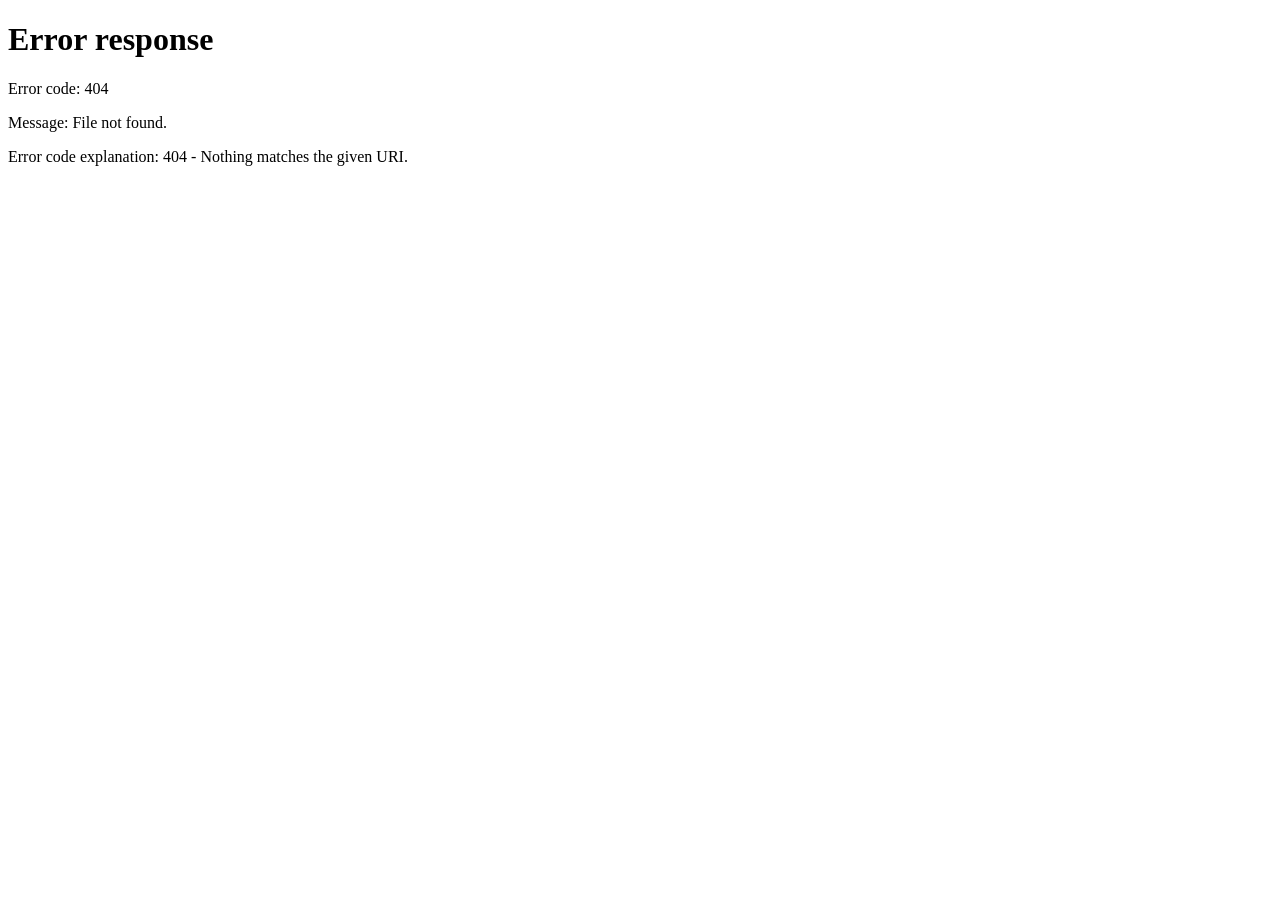
==== dashboard.html @ 223e4437 "Add files via upload" ====
<!DOCTYPE html>
<html lang="en">
<head>
    <meta charset="UTF-8">
    <title>Teacher Dashboard</title>
    <meta name="viewport" content="width=device-width, initial-scale=1.0">

    <!-- CSS -->
    <link rel="stylesheet" href="css/dashboard.css">

    <!-- Font Awesome -->
    <link rel="stylesheet"
    href="https://cdnjs.cloudflare.com/ajax/libs/font-awesome/6.5.0/css/all.min.css">
</head>
<body>

<!-- ================= NAVBAR ================= -->
<div class="navbar">
    <h2 class="logo">Teacher Dashboard</h2>

    <ul class="nav-menu">
        <li><a href="#">Home</a></li>

        <li class="dropdown">
            <a href="#">Students ▾</a>
            <ul class="dropdown-menu">
                <li><a href="student.html">Student List</a></li>
                <li><a href="attendance.html">Attendance</a></li>
            </ul>
        </li>

        <li class="dropdown">
            <a href="#">Academics ▾</a>
            <ul class="dropdown-menu">
                <li><a href="assignment.html">Assignments</a></li>
                <li><a href="result.html">Results</a></li>
            </ul>
        </li>

        <li class="dropdown">
            <a href="#">Communication ▾</a>
            <ul class="dropdown-menu">
                <li><a href="annousement.html">Announcements</a></li>
                <li><a href="message.html">Messages</a></li>
            </ul>
        </li>
    </ul>

    <!-- Profile Dropdown -->
    <div class="profile-dropdown">
        <i class="fa-solid fa-user profile-icon"></i>

        <div class="profile-menu">
            <a href="profile.html">View Profile</a>
            <a href="profile.html">Edit Profile</a>
            <a href="#">Logout</a>
        </div>
    </div>
</div>

<!-- ================= DASHBOARD CARDS ================= -->
<div class="dashboard-cards">

    <div class="card">
        <h3>Total Students</h3>
        <p class="number">8</p>
    </div>

    <div class="card">
        <h3>Assignments</h3>
        <p>5 Pending</p>
    </div>

    <div class="card">
        <h3>Results</h3>
        <p>Updated</p>
    </div>

    <div class="card">
        <h3>Attendance</h3>
        <p>Average 76%</p>
    </div>

    <div class="card">
        <h3>Messages</h3>
        <p>3 New</p>
    </div>

</div>

<!-- ================= STUDENT TABLE ================= -->
<div class="table-container">
    <table class="dashboard-table">
        <thead>
            <tr>
                <th>Roll No</th>
                <th>Name</th>
                <th>Email</th>
                <th>Attendance</th>
                <th>Status</th>
            </tr>
        </thead>
        <tbody>
            <tr>
                <td>01</td>
                <td>Vaishnavi Yadav</td>
                <td>95%</td>
                <td>vaishnavi@gmail.com</td>
                <td class="active">Active</td>
            </tr>
            <tr>
                <td>02</td>
                <td>Rahul Sharma</td>
                <td>82%</td>
                <td>rahul@gmail.com</td>
                <td class="active">Active</td>
            </tr>
            <tr>
                <td>03</td>
                <td>Anita Singh</td>
                <td>60%</td>
                <td>anita@gmail.com</td>
                <td class="inactive">Low</td>
            </tr>
            <tr>
                <td>04</td>
                <td>Amit Kumar</td>
                <td>88%</td>
                <td>amit@gmail.com</td>
                <td class="active">Active</td>
            </tr>
            <tr>
                <td>05</td>
                <td>Pooja Verma</td>
                <td>72%</td>
                <td>pooja@gmail.com</td>
                <td class="active">Active</td>
            </tr>
            <tr>
                <td>06</td>
                <td>Sneha Patil</td>
                <td>55%</td>
                <td>sneha@gmail.com</td>
                <td class="inactive">Low</td>
            </tr>
            <tr>
                <td>07</td>
                <td>Rohit Mehta</td>
                <td>90%</td>
                <td>rohit@gmail.com</td>
                <td class="active">Active</td>
            </tr>
            <tr>
                <td>08</td>
                <td>Kavita Joshi</td>
                <td>65%</td>
                <td>kavita@gmail.com</td>
                <td class="inactive">Low</td>
            </tr>
        </tbody>
    </table>
</div>
<script>
    

let user = sessionStorage.getItem("user");

if(!user){
    window.location.href = "login.html";
}

function logout(){
    sessionStorage.removeItem("user");
    window.location.href = "login.html";
}

</script>


</body>
</html>
---- css/dashboard.css ----
/* ================= RESET ================= */
*{
    margin:0;
    padding:0;
    box-sizing:border-box;
    font-family:'Segoe UI', sans-serif;
}

body{
    background:#f4f6f9;
}

/* ================= NAVBAR ================= */
.navbar{
    background:#1e3c72;
    color:white;
    padding:15px 30px;
    display:flex;
    align-items:center;
    justify-content:space-between;
}

.logo{
    font-size:22px;
}

.nav-menu{
    list-style:none;
    display:flex;
    gap:25px;
}

.nav-menu li{
    position:relative;
}

.nav-menu li a{
    text-decoration:none;
    color:white;
    font-weight:500;
}

/* ================= DROPDOWN ================= */
.dropdown-menu{
    display:none;
    position:absolute;
    background:white;
    top:35px;
    left:0;
    min-width:160px;
    border-radius:6px;
    overflow:hidden;
    box-shadow:0 4px 8px rgba(0,0,0,0.1);
}

.dropdown-menu li{
    padding:10px;
}

.dropdown-menu li a{
    color:#1e3c72;
    display:block;
}

.dropdown-menu li:hover{
    background:#f1f1f1;
}

.dropdown:hover .dropdown-menu{
    display:block;
}

/* ================= PROFILE ================= */
.profile-dropdown{
    position:relative;
}

.profile-icon{
    font-size:18px;
    cursor:pointer;
    background:white;
    color:#1e3c72;
    padding:8px 12px;
    border-radius:50%;
}

.profile-menu{
    display:none;
    position:absolute;
    right:0;
    top:40px;
    background:white;
    width:160px;
    border-radius:6px;
    box-shadow:0 4px 8px rgba(0,0,0,0.1);
    overflow:hidden;
}

.profile-menu a{
    display:block;
    padding:10px;
    text-decoration:none;
    color:#1e3c72;
}

.profile-menu a:hover{
    background:#f1f1f1;
}

.profile-dropdown:hover .profile-menu{
    display:block;
}

/* ================= CARDS ================= */
.dashboard-cards{
    display:grid;
    grid-template-columns:repeat(auto-fit,minmax(220px,1fr));
    gap:20px;
    padding:30px;
}

.card{
    background:white;
    padding:25px;
    border-radius:10px;
    box-shadow:0 4px 10px rgba(0,0,0,0.1);
    text-align:center;
}

.card h3{
    margin-bottom:10px;
    color:#1e3c72;
}

.number{
    font-size:28px;
    font-weight:bold;
    color:#ff5722;
}

/* ================= TABLE ================= */
.table-container{
    padding:20px;
    overflow-x:auto;
}

.dashboard-table{
    width:100%;
    border-collapse:collapse;
    background:white;
}

.dashboard-table th,
.dashboard-table td{
    padding:12px;
    border:1px solid #ddd;
    text-align:center;
}

.dashboard-table th{
    background:#1e3c72;
    color:white;
}

.active{
    color:green;
    font-weight:bold;
}

.inactive{
    color:red;
    font-weight:bold;
}

/* ================= RESPONSIVE ================= */
@media(max-width:768px){
    .nav-menu{
        display:none;
    }
}
/* ================= RESPONSIVE TABLE ================= */

@media(max-width:768px){

.dashboard-table thead{
    display:none;
}

.dashboard-table,
.dashboard-table tbody,
.dashboard-table tr,
.dashboard-table td{
    display:block;
    width:100%;
}

.dashboard-table tr{
    margin-bottom:15px;
    background:#ffffff;
    padding:15px;
    border-radius:10px;
    box-shadow:0 4px 10px rgba(0,0,0,0.1);
}

.dashboard-table td{
    text-align:left;
    padding:10px;
    position:relative;
    padding-left:50%;
    border:none;
    border-bottom:1px solid #eee;
}

.dashboard-table td:last-child{
    border-bottom:none;
}

.dashboard-table td::before{
    content:attr(data-label);
    position:absolute;
    left:10px;
    top:10px;
    font-weight:bold;
    color:#1e3c72;
}

}
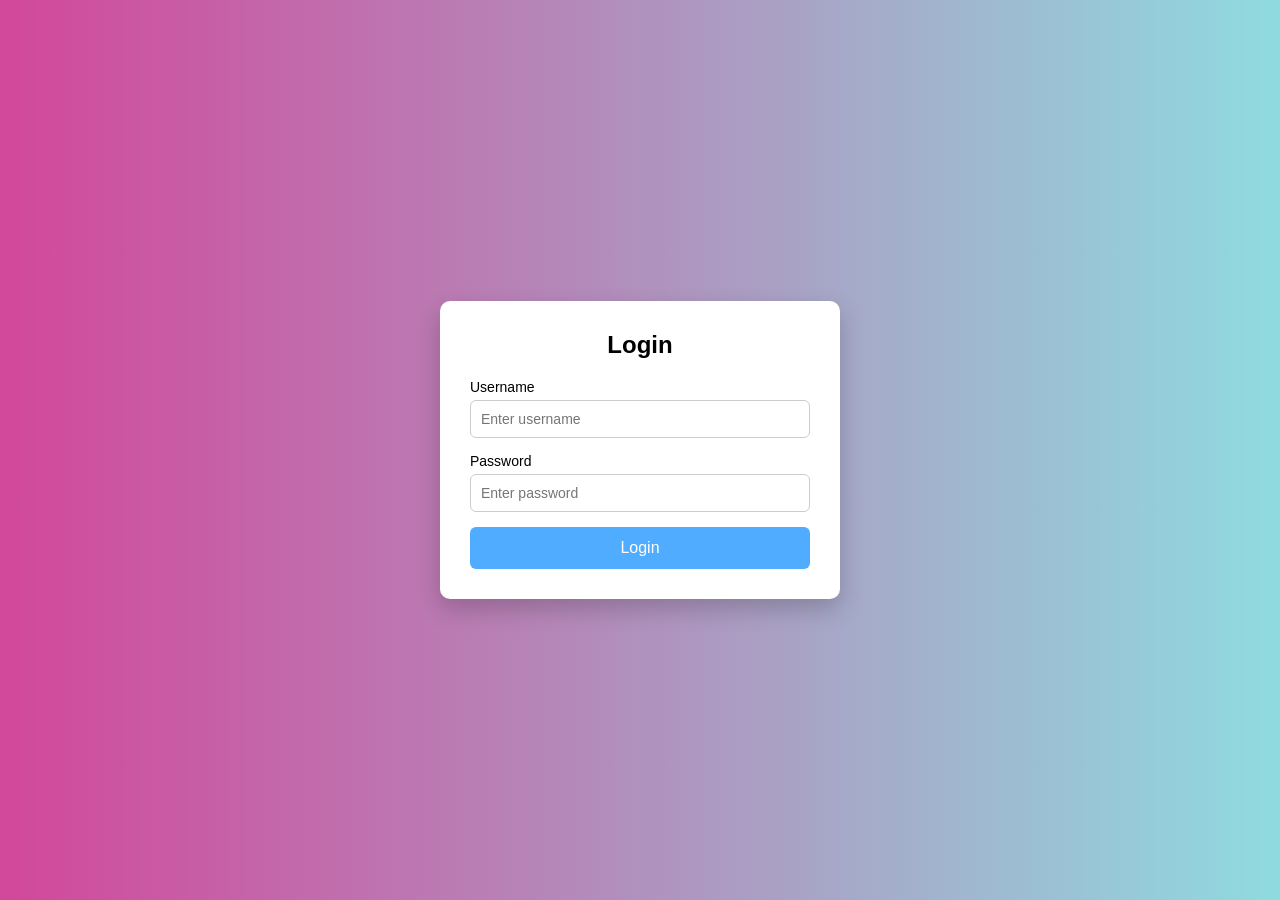
==== commit 062a2bf7: "Add files via upload" ====
--- a/dashboard.html
+++ b/dashboard.html
@@ -166,12 +166,12 @@
 let user = sessionStorage.getItem("user");
 
 if(!user){
-    window.location.href = "login.html";
+    window.location.href = "index.html";
 }
 
 function logout(){
     sessionStorage.removeItem("user");
-    window.location.href = "login.html";
+    window.location.href = "index.html";
 }
 
 </script>
